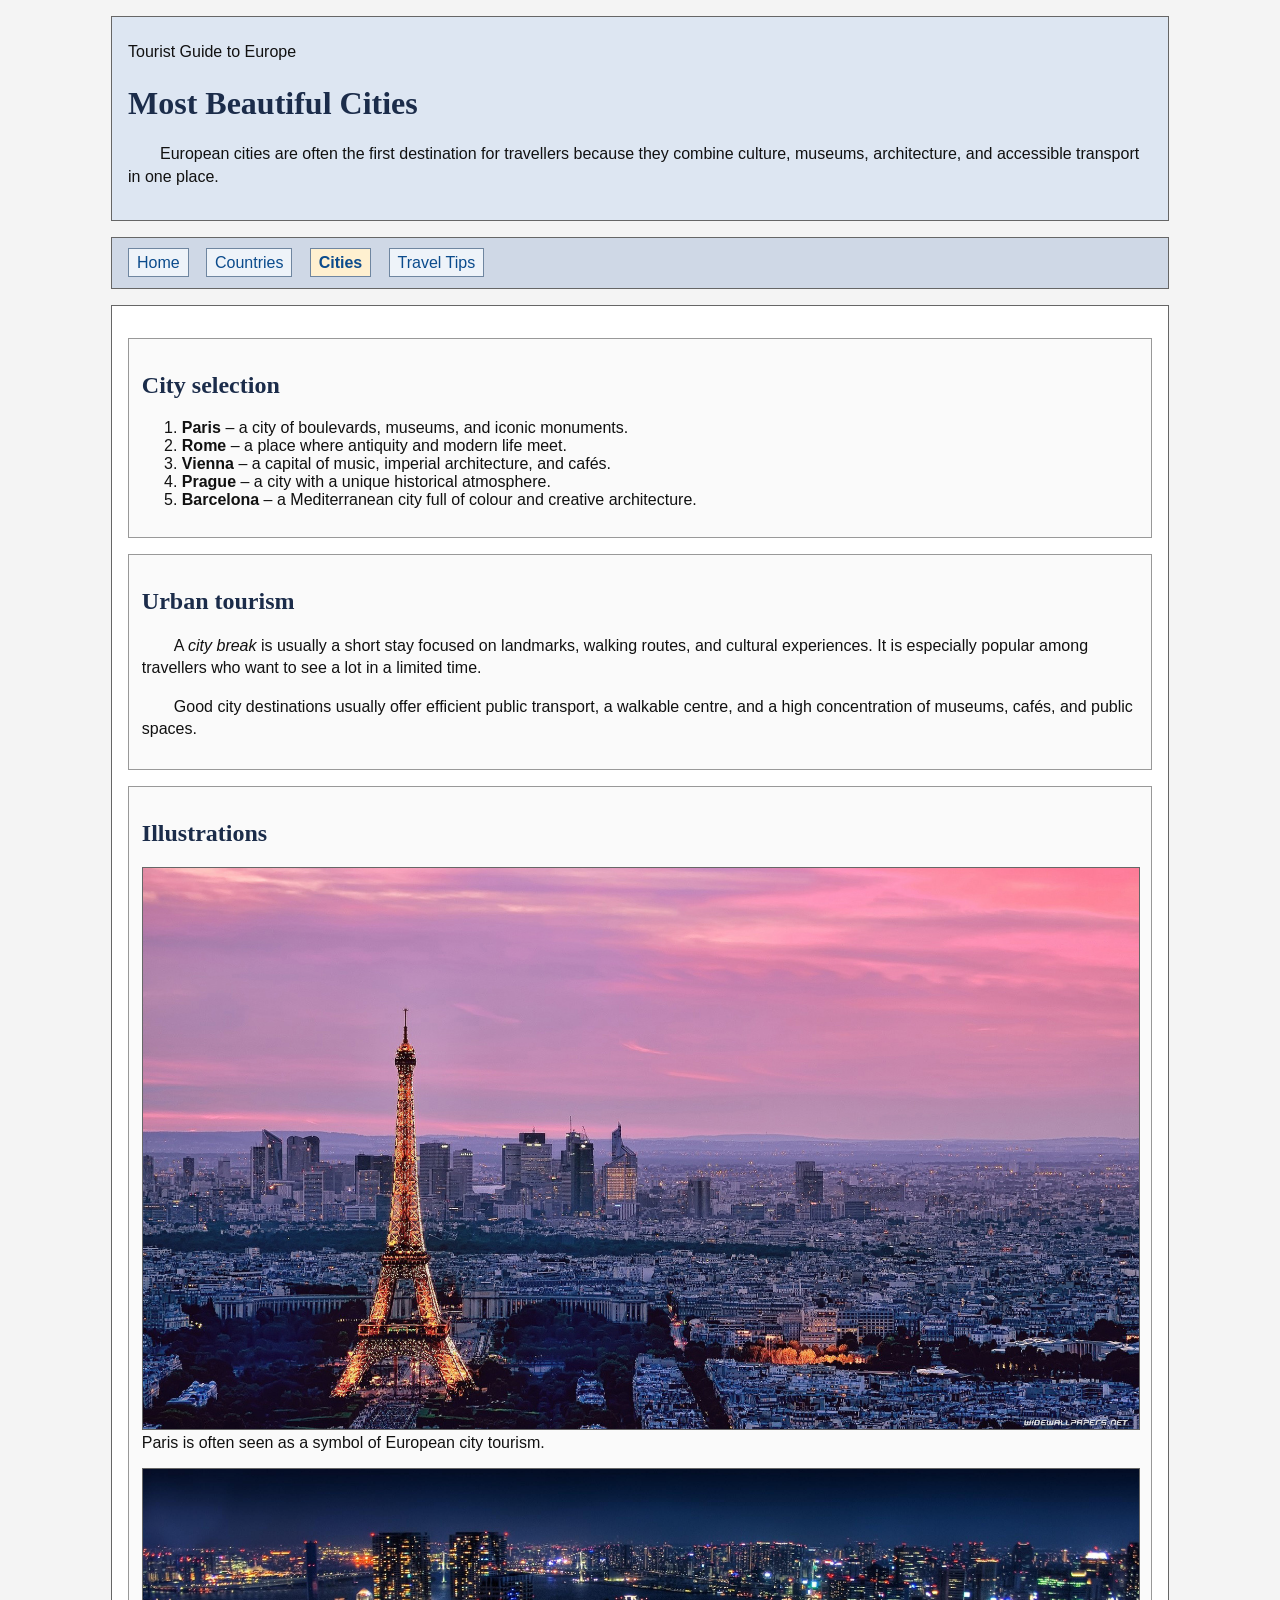
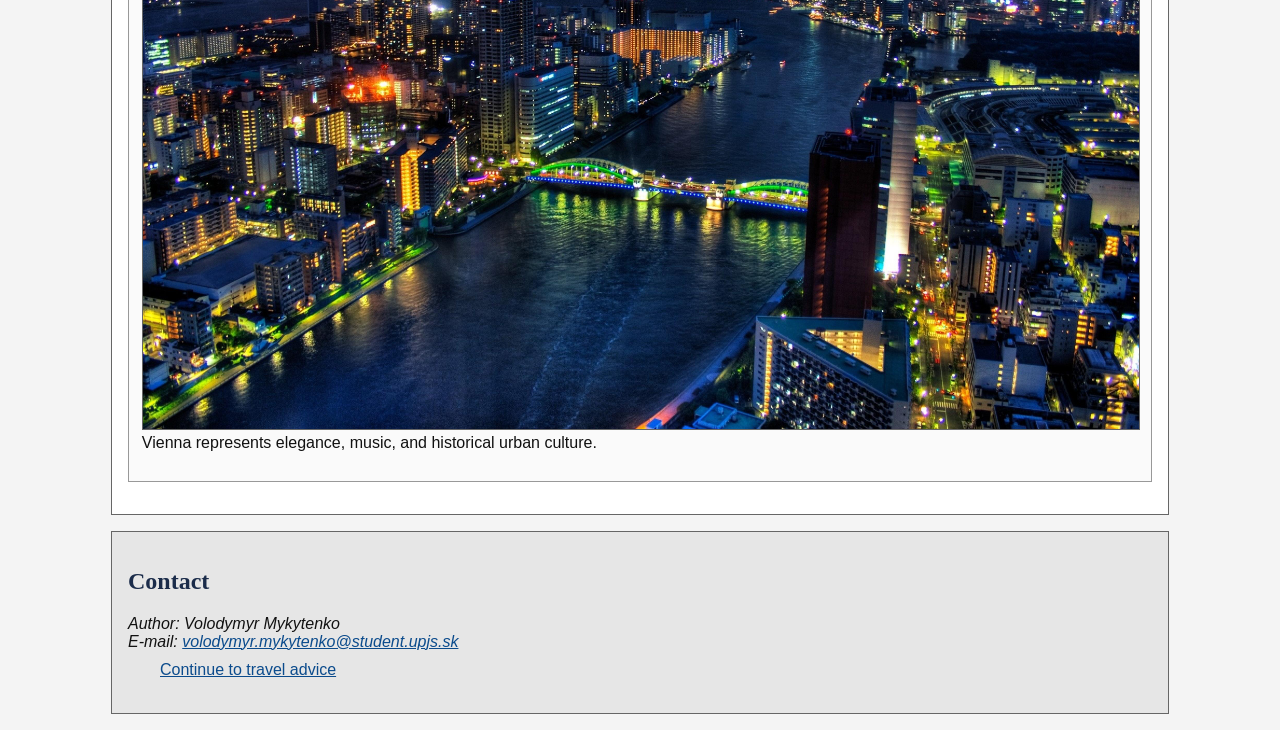
==== cities.html @ 405689cc "Add files via upload" ====
<!DOCTYPE html>
<html lang="en">
<head>
    <meta charset="UTF-8">
    <meta name="viewport" content="width=device-width, initial-scale=1.0">
    <meta name="author" content="Volodymyr Mykytenko">
    <meta name="description" content="Famous cities in Europe with short descriptions and images.">
    <meta name="keywords" content="Europe, cities, Paris, Rome, Vienna, Prague, Barcelona">
    <title>Tourist Guide to Europe | Cities</title>
    <link rel="stylesheet" href="styles/styly.css">
</head>
<body>
    <header>
        <p class="eyebrow">Tourist Guide to Europe</p>
        <h1>Most Beautiful Cities</h1>
        <p>
            European cities are often the first destination for travellers because they combine culture,
            museums, architecture, and accessible transport in one place.
        </p>
    </header>

    <nav aria-label="Main menu">
        <ul>
            <li><a href="index.html">Home</a></li>
            <li><a href="countries.html">Countries</a></li>
            <li><a href="cities.html" aria-current="page">Cities</a></li>
            <li><a href="tips.html">Travel Tips</a></li>
        </ul>
    </nav>

    <main>
        <section>
            <h2>City selection</h2>
            <ol>
                <li><strong>Paris</strong> – a city of boulevards, museums, and iconic monuments.</li>
                <li><strong>Rome</strong> – a place where antiquity and modern life meet.</li>
                <li><strong>Vienna</strong> – a capital of music, imperial architecture, and cafés.</li>
                <li><strong>Prague</strong> – a city with a unique historical atmosphere.</li>
                <li><strong>Barcelona</strong> – a Mediterranean city full of colour and creative architecture.</li>
            </ol>
        </section>

        <section>
            <h2>Urban tourism</h2>
            <p>
                A <dfn>city break</dfn> is usually a short stay focused on landmarks, walking routes,
                and cultural experiences. It is especially popular among travellers who want to see a lot in a limited time.
            </p>
            <p>
                Good city destinations usually offer efficient public transport, a walkable centre,
                and a high concentration of museums, cafés, and public spaces.
            </p>
        </section>

        <section class="gallery">
            <h2>Illustrations</h2>
            <figure>
                <img src="obrazky/paris.jpg" alt="Stylised symbol of Paris with the Eiffel Tower">
                <figcaption>Paris is often seen as a symbol of European city tourism.</figcaption>
            </figure>
            <figure>
                <img src="obrazky/wien.jpg" alt="Stylised symbol of Vienna architecture">
                <figcaption>Vienna represents elegance, music, and historical urban culture.</figcaption>
            </figure>
        </section>
    </main>

    <footer>
        <h2>Contact</h2>
        <address>
            Author: Volodymyr Mykytenko<br>
            E-mail: <a href="mailto:volodymyr.mykytenko@student.upjs.sk">volodymyr.mykytenko@student.upjs.sk</a>
        </address>
        <p><a href="tips.html">Continue to travel advice</a></p>
    </footer>
</body>
</html>
---- styles/styly.css ----
body {
    background-color: #f4f4f4;
    color: #111111;
    font-family: Verdana, Arial, Helvetica, sans-serif;
    margin: 0;
}

header,
nav,
main,
footer {
    width: 80%;
    margin: 1em auto;
    padding: 1em;
    border: 1px solid #666666;
}

header {
    background-color: #dde6f2;
}

nav {
    background-color: #cfd8e6;
}

main {
    background-color: #ffffff;
}

footer {
    background-color: #e6e6e6;
}

section,
article,
aside {
    margin-top: 1em;
    margin-bottom: 1em;
    padding: 0.8em;
    border: 1px solid #999999;
    background-color: #fafafa;
}

h1,
h2,
h3 {
    font-family: Georgia, "Times New Roman", Times, serif;
    color: #1b2c4a;
}

h1 {
    font-size: 2em;
}

h2 {
    font-size: 1.5em;
}

h3 {
    font-size: 1.2em;
}

p {
    text-indent: 2em;
    margin-top: 0.5em;
    margin-bottom: 1em;
    line-height: 1.4;
}

.eyebrow {
    text-indent: 0;
}

nav ul {
    margin: 0;
    padding: 0;
}

nav li {
    display: inline-block;
    margin-right: 0.8em;
}

nav a {
    padding: 0.3em 0.5em;
    border: 1px solid #6f86a0;
    background-color: #eef3f9;
    text-decoration: none;
}

nav a:link,
a:link {
    color: #0b4b8c;
}

nav a:visited,
a:visited {
    color: #6a3d8f;
}

nav a:hover,
a:hover {
    color: #b45100;
    background-color: #fff0d9;
}

nav a:focus,
a:focus {
    color: #b45100;
    background-color: #fff0d9;
}

nav a:active,
a:active {
    color: #ffffff;
    background-color: #8a3f00;
}

nav a[aria-current="page"] {
    font-weight: bold;
    background-color: #fff0d0;
}

img {
    border: 1px solid #666666;
    max-width: 100%;
    height: auto;
}

figure {
    margin: 1em 0;
}

figcaption,
address,
caption,
li,
dt,
dd,
summary,
th,
td {
    font-size: 1em;
}

table {
    width: 100%;
    border-collapse: collapse;
    margin-top: 1em;
}

th,
td {
    border: 1px solid #666666;
    padding: 0.4em;
    text-align: left;
}

th {
    background-color: #dde6f2;
}

caption {
    margin-bottom: 0.5em;
    font-weight: bold;
}

@media print {
    body,
    header,
    nav,
    main,
    footer,
    section,
    article,
    aside,
    table,
    th,
    td,
    img {
        background-color: #ffffff;
        color: #000000;
        border-color: #000000;
    }

    h1,
    h2,
    h3 {
        color: #000000;
        font-family: Verdana, Arial, Helvetica, sans-serif;
    }

    p,
    li,
    dt,
    dd,
    address,
    figcaption,
    caption,
    th,
    td,
    blockquote,
    summary,
    a {
        color: #000000;
        font-family: Georgia, "Times New Roman", Times, serif;
    }

    a {
        background-color: #ffffff;
        text-decoration: underline;
    }
}
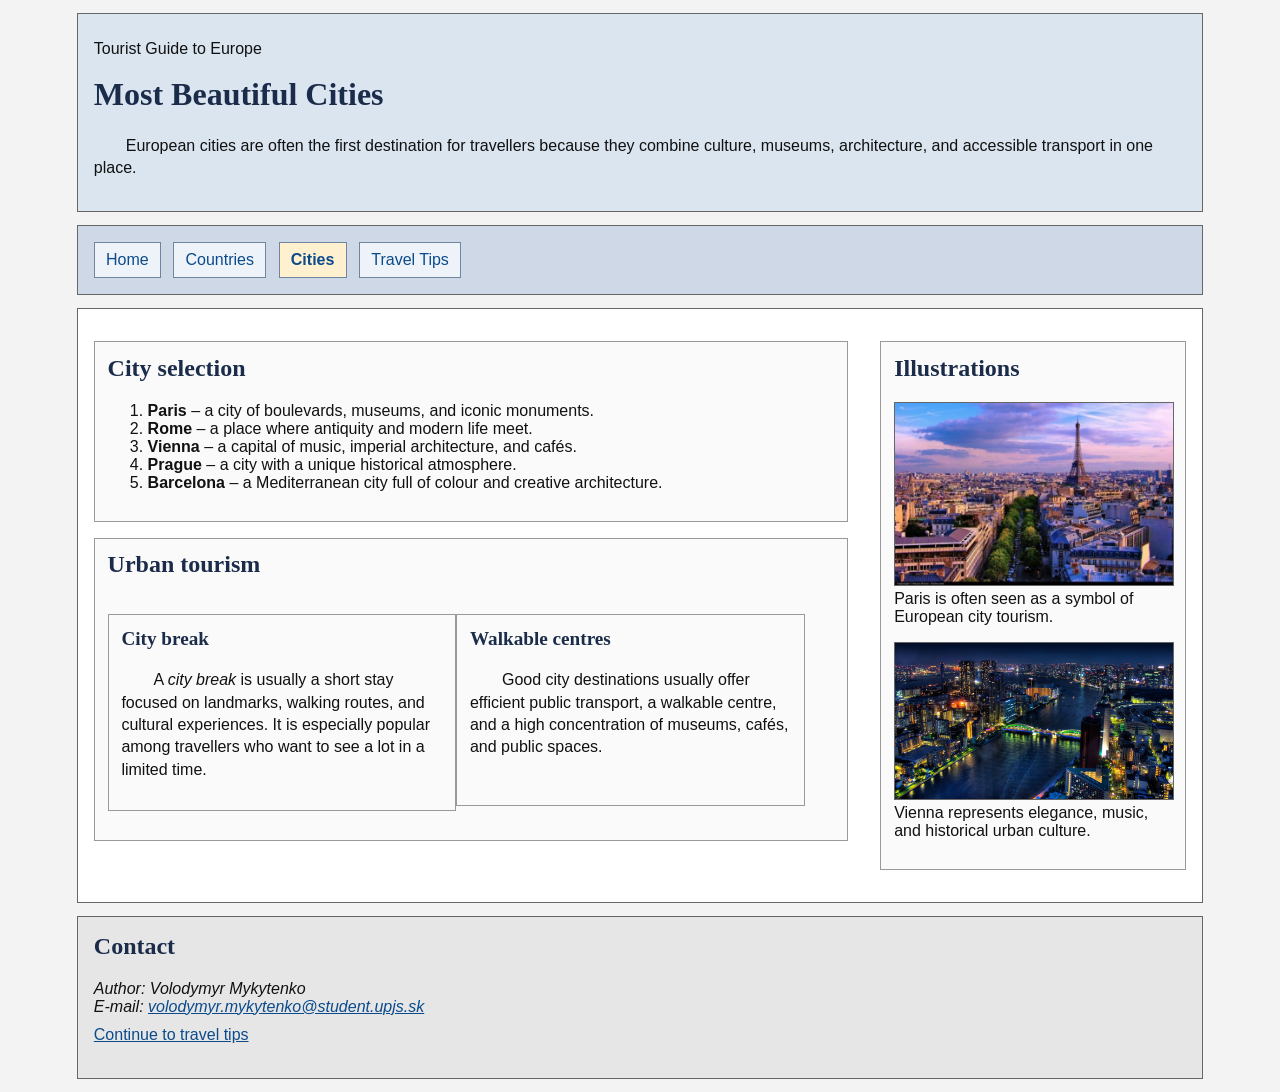
==== commit 6ba86a18: "Add files via upload" ====
--- a/cities.html
+++ b/cities.html
@@ -4,12 +4,11 @@
     <meta charset="UTF-8">
     <meta name="viewport" content="width=device-width, initial-scale=1.0">
     <meta name="author" content="Volodymyr Mykytenko">
+    <link rel="stylesheet" href="styles/styly.css">
     <meta name="description" content="Famous cities in Europe with short descriptions and images.">
-    <meta name="keywords" content="Europe, cities, Paris, Rome, Vienna, Prague, Barcelona">
     <title>Tourist Guide to Europe | Cities</title>
-    <link rel="stylesheet" href="styles/styly.css">
 </head>
-<body>
+<body class="site-cities">
     <header>
         <p class="eyebrow">Tourist Guide to Europe</p>
         <h1>Most Beautiful Cities</h1>
@@ -29,40 +28,48 @@
     </nav>
 
     <main>
-        <section>
-            <h2>City selection</h2>
-            <ol>
-                <li><strong>Paris</strong> – a city of boulevards, museums, and iconic monuments.</li>
-                <li><strong>Rome</strong> – a place where antiquity and modern life meet.</li>
-                <li><strong>Vienna</strong> – a capital of music, imperial architecture, and cafés.</li>
-                <li><strong>Prague</strong> – a city with a unique historical atmosphere.</li>
-                <li><strong>Barcelona</strong> – a Mediterranean city full of colour and creative architecture.</li>
-            </ol>
-        </section>
+        <div class="content-column">
+            <section>
+                <h2>City selection</h2>
+                <ol>
+                    <li><strong>Paris</strong> – a city of boulevards, museums, and iconic monuments.</li>
+                    <li><strong>Rome</strong> – a place where antiquity and modern life meet.</li>
+                    <li><strong>Vienna</strong> – a capital of music, imperial architecture, and cafés.</li>
+                    <li><strong>Prague</strong> – a city with a unique historical atmosphere.</li>
+                    <li><strong>Barcelona</strong> – a Mediterranean city full of colour and creative architecture.</li>
+                </ol>
+            </section>
 
-        <section>
-            <h2>Urban tourism</h2>
-            <p>
-                A <dfn>city break</dfn> is usually a short stay focused on landmarks, walking routes,
-                and cultural experiences. It is especially popular among travellers who want to see a lot in a limited time.
-            </p>
-            <p>
-                Good city destinations usually offer efficient public transport, a walkable centre,
-                and a high concentration of museums, cafés, and public spaces.
-            </p>
-        </section>
+            <section class="card-list">
+                <h2>Urban tourism</h2>
+                <article>
+                    <h3>City break</h3>
+                    <p>
+                        A <dfn>city break</dfn> is usually a short stay focused on landmarks, walking routes,
+                        and cultural experiences. It is especially popular among travellers who want to see a lot in a limited time.
+                    </p>
+                </article>
+                <article>
+                    <h3>Walkable centres</h3>
+                    <p>
+                        Good city destinations usually offer efficient public transport, a walkable centre,
+                        and a high concentration of museums, cafés, and public spaces.
+                    </p>
+                </article>
+            </section>
+        </div>
 
-        <section class="gallery">
+        <aside class="side-column">
             <h2>Illustrations</h2>
             <figure>
-                <img src="obrazky/paris.jpg" alt="Stylised symbol of Paris with the Eiffel Tower">
+                <img src="obrazky/pariz.jpg" alt="Stylised symbol of Paris with the Eiffel Tower">
                 <figcaption>Paris is often seen as a symbol of European city tourism.</figcaption>
             </figure>
             <figure>
                 <img src="obrazky/wien.jpg" alt="Stylised symbol of Vienna architecture">
                 <figcaption>Vienna represents elegance, music, and historical urban culture.</figcaption>
             </figure>
-        </section>
+        </aside>
     </main>
 
     <footer>
@@ -71,7 +78,7 @@
             Author: Volodymyr Mykytenko<br>
             E-mail: <a href="mailto:volodymyr.mykytenko@student.upjs.sk">volodymyr.mykytenko@student.upjs.sk</a>
         </address>
-        <p><a href="tips.html">Continue to travel advice</a></p>
+        <p class="no-indent"><a href="tips.html">Continue to travel tips</a></p>
     </footer>
 </body>
 </html>
--- a/styles/styly.css
+++ b/styles/styly.css
@@ -1,22 +1,35 @@
+article,
+aside,
+figcaption,
+figure,
+footer,
+header,
+main,
+nav,
+section {
+    display: block;
+}
+
 body {
-    background-color: #f4f4f4;
+    margin: 0;
+    background-color: #f3f3f3;
     color: #111111;
     font-family: Verdana, Arial, Helvetica, sans-serif;
-    margin: 0;
 }
 
 header,
 nav,
 main,
 footer {
-    width: 80%;
-    margin: 1em auto;
+    width: 94%;
+    margin: 0.8em auto;
     padding: 1em;
     border: 1px solid #666666;
+    box-sizing: border-box;
 }
 
 header {
-    background-color: #dde6f2;
+    background-color: #dbe5f0;
 }
 
 nav {
@@ -25,10 +38,17 @@
 
 main {
     background-color: #ffffff;
+    overflow: hidden;
 }
 
 footer {
     background-color: #e6e6e6;
+}
+
+.content-column,
+.side-column {
+    width: 100%;
+    box-sizing: border-box;
 }
 
 section,
@@ -44,6 +64,7 @@
 h1,
 h2,
 h3 {
+    margin-top: 0;
     font-family: Georgia, "Times New Roman", Times, serif;
     color: #1b2c4a;
 }
@@ -61,28 +82,41 @@
 }
 
 p {
-    text-indent: 2em;
     margin-top: 0.5em;
     margin-bottom: 1em;
     line-height: 1.4;
-}
-
-.eyebrow {
+    text-indent: 2em;
+}
+
+.no-indent,
+.eyebrow,
+figcaption,
+caption,
+nav p,
+address,
+summary,
+li,
+dt,
+dd,
+th,
+td {
     text-indent: 0;
 }
 
 nav ul {
+    list-style-type: none;
     margin: 0;
     padding: 0;
 }
 
 nav li {
-    display: inline-block;
-    margin-right: 0.8em;
+    display: block;
+    margin-bottom: 0.4em;
 }
 
 nav a {
-    padding: 0.3em 0.5em;
+    display: block;
+    padding: 0.5em 0.7em;
     border: 1px solid #6f86a0;
     background-color: #eef3f9;
     text-decoration: none;
@@ -99,11 +133,7 @@
 }
 
 nav a:hover,
-a:hover {
-    color: #b45100;
-    background-color: #fff0d9;
-}
-
+a:hover,
 nav a:focus,
 a:focus {
     color: #b45100;
@@ -122,25 +152,13 @@
 }
 
 img {
-    border: 1px solid #666666;
     max-width: 100%;
     height: auto;
+    border: 1px solid #666666;
 }
 
 figure {
     margin: 1em 0;
-}
-
-figcaption,
-address,
-caption,
-li,
-dt,
-dd,
-summary,
-th,
-td {
-    font-size: 1em;
 }
 
 table {
@@ -163,6 +181,73 @@
 caption {
     margin-bottom: 0.5em;
     font-weight: bold;
+}
+
+.card-list article {
+    margin-bottom: 1em;
+}
+
+@media screen and (min-width: 700px) {
+    header,
+    nav,
+    main,
+    footer {
+        width: 92%;
+    }
+
+    nav li {
+        display: inline-block;
+        margin-right: 0.5em;
+        margin-bottom: 0;
+    }
+
+    nav a {
+        display: inline-block;
+    }
+
+    .card-list article {
+        float: left;
+        width: 48%;
+        margin-right: 2%;
+        box-sizing: border-box;
+        min-height: 11em;
+    }
+
+    .card-list article:nth-child(2n) {
+        margin-right: 0;
+    }
+
+    .card-list::after {
+        content: "";
+        display: block;
+        clear: both;
+    }
+}
+
+@media screen and (min-width: 1000px) {
+    header,
+    nav,
+    main,
+    footer {
+        width: 88%;
+        max-width: 1200px;
+    }
+
+    .content-column {
+        float: left;
+        width: 69%;
+    }
+
+    .side-column {
+        float: right;
+        width: 28%;
+    }
+
+    .site-home .card-list article,
+    .site-countries .card-list article,
+    .site-cities .card-list article {
+        min-height: 12em;
+    }
 }
 
 @media print {
@@ -178,8 +263,8 @@
     th,
     td,
     img {
+        color: #000000;
         background-color: #ffffff;
-        color: #000000;
         border-color: #000000;
     }
 
@@ -206,7 +291,7 @@
         font-family: Georgia, "Times New Roman", Times, serif;
     }
 
-    a {
+    nav a {
         background-color: #ffffff;
         text-decoration: underline;
     }
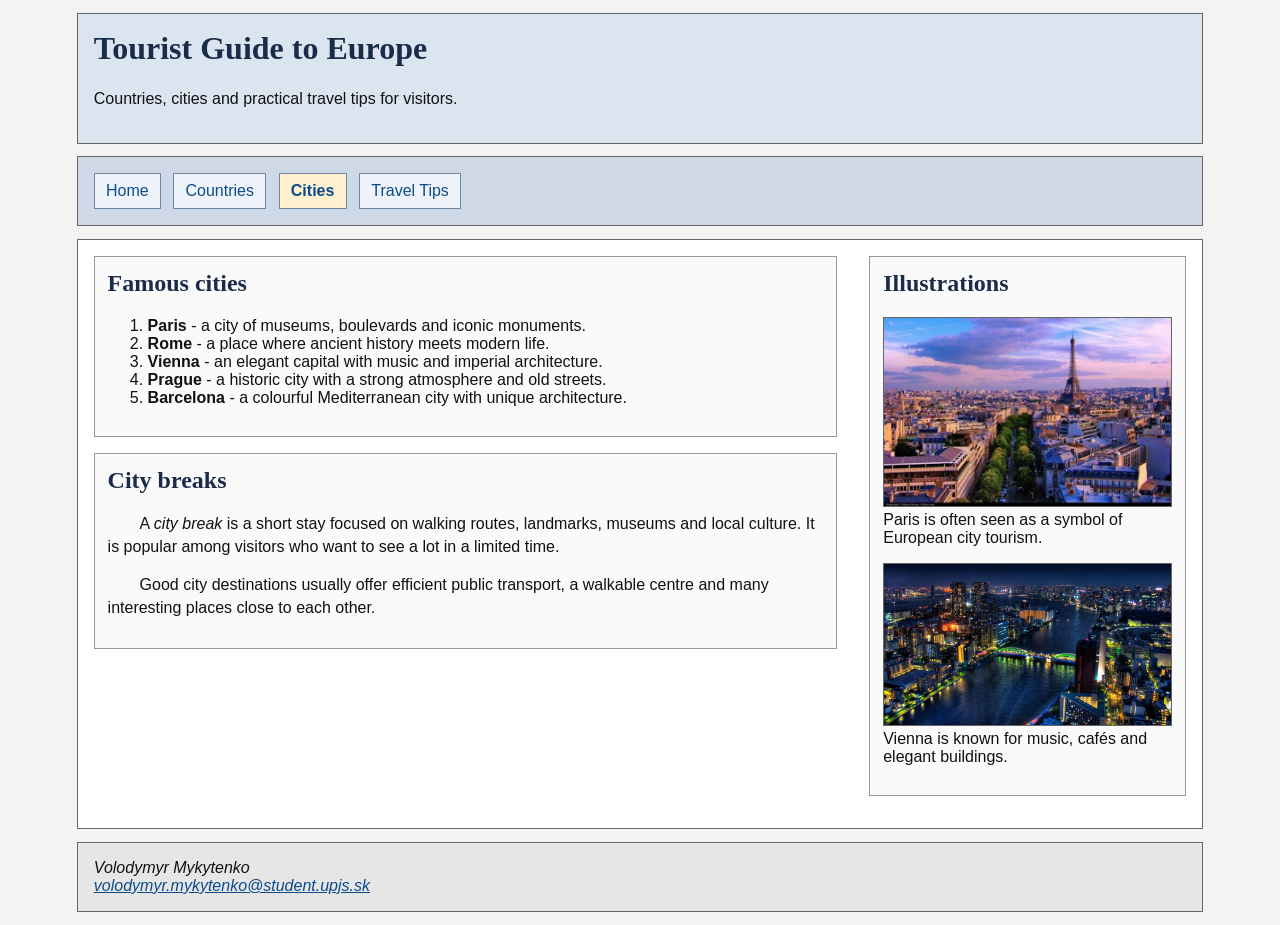
==== commit 05633a1c: "Add files via upload" ====
--- a/cities.html
+++ b/cities.html
@@ -4,18 +4,14 @@
     <meta charset="UTF-8">
     <meta name="viewport" content="width=device-width, initial-scale=1.0">
     <meta name="author" content="Volodymyr Mykytenko">
+    <meta name="description" content="Selected European cities and short notes about city tourism.">
     <link rel="stylesheet" href="styles/styly.css">
-    <meta name="description" content="Famous cities in Europe with short descriptions and images.">
-    <title>Tourist Guide to Europe | Cities</title>
+    <title>Tourist Guide to Europe - Cities</title>
 </head>
-<body class="site-cities">
+<body>
     <header>
-        <p class="eyebrow">Tourist Guide to Europe</p>
-        <h1>Most Beautiful Cities</h1>
-        <p>
-            European cities are often the first destination for travellers because they combine culture,
-            museums, architecture, and accessible transport in one place.
-        </p>
+        <h1>Tourist Guide to Europe</h1>
+        <p class="site-description">Countries, cities and practical travel tips for visitors.</p>
     </header>
 
     <nav aria-label="Main menu">
@@ -30,32 +26,26 @@
     <main>
         <div class="content-column">
             <section>
-                <h2>City selection</h2>
+                <h2>Famous cities</h2>
                 <ol>
-                    <li><strong>Paris</strong> – a city of boulevards, museums, and iconic monuments.</li>
-                    <li><strong>Rome</strong> – a place where antiquity and modern life meet.</li>
-                    <li><strong>Vienna</strong> – a capital of music, imperial architecture, and cafés.</li>
-                    <li><strong>Prague</strong> – a city with a unique historical atmosphere.</li>
-                    <li><strong>Barcelona</strong> – a Mediterranean city full of colour and creative architecture.</li>
+                    <li><strong>Paris</strong> - a city of museums, boulevards and iconic monuments.</li>
+                    <li><strong>Rome</strong> - a place where ancient history meets modern life.</li>
+                    <li><strong>Vienna</strong> - an elegant capital with music and imperial architecture.</li>
+                    <li><strong>Prague</strong> - a historic city with a strong atmosphere and old streets.</li>
+                    <li><strong>Barcelona</strong> - a colourful Mediterranean city with unique architecture.</li>
                 </ol>
             </section>
 
-            <section class="card-list">
-                <h2>Urban tourism</h2>
-                <article>
-                    <h3>City break</h3>
-                    <p>
-                        A <dfn>city break</dfn> is usually a short stay focused on landmarks, walking routes,
-                        and cultural experiences. It is especially popular among travellers who want to see a lot in a limited time.
-                    </p>
-                </article>
-                <article>
-                    <h3>Walkable centres</h3>
-                    <p>
-                        Good city destinations usually offer efficient public transport, a walkable centre,
-                        and a high concentration of museums, cafés, and public spaces.
-                    </p>
-                </article>
+            <section>
+                <h2>City breaks</h2>
+                <p>
+                    A <dfn>city break</dfn> is a short stay focused on walking routes, landmarks,
+                    museums and local culture. It is popular among visitors who want to see a lot in a limited time.
+                </p>
+                <p>
+                    Good city destinations usually offer efficient public transport, a walkable centre
+                    and many interesting places close to each other.
+                </p>
             </section>
         </div>
 
@@ -67,18 +57,16 @@
             </figure>
             <figure>
                 <img src="obrazky/wien.jpg" alt="Stylised symbol of Vienna architecture">
-                <figcaption>Vienna represents elegance, music, and historical urban culture.</figcaption>
+                <figcaption>Vienna is known for music, cafés and elegant buildings.</figcaption>
             </figure>
         </aside>
     </main>
 
     <footer>
-        <h2>Contact</h2>
         <address>
-            Author: Volodymyr Mykytenko<br>
-            E-mail: <a href="mailto:volodymyr.mykytenko@student.upjs.sk">volodymyr.mykytenko@student.upjs.sk</a>
+            Volodymyr Mykytenko<br>
+            <a href="mailto:volodymyr.mykytenko@student.upjs.sk">volodymyr.mykytenko@student.upjs.sk</a>
         </address>
-        <p class="no-indent"><a href="tips.html">Continue to travel tips</a></p>
     </footer>
 </body>
 </html>
--- a/styles/styly.css
+++ b/styles/styly.css
@@ -10,6 +10,10 @@
     display: block;
 }
 
+* {
+    box-sizing: border-box;
+}
+
 body {
     margin: 0;
     background-color: #f3f3f3;
@@ -25,7 +29,6 @@
     margin: 0.8em auto;
     padding: 1em;
     border: 1px solid #666666;
-    box-sizing: border-box;
 }
 
 header {
@@ -48,14 +51,18 @@
 .content-column,
 .side-column {
     width: 100%;
-    box-sizing: border-box;
 }
 
 section,
 article,
 aside {
-    margin-top: 1em;
-    margin-bottom: 1em;
+    margin: 0 0 1em 0;
+    padding: 0.8em;
+    border: 1px solid #999999;
+    background-color: #fafafa;
+}
+
+.side-column {
     padding: 0.8em;
     border: 1px solid #999999;
     background-color: #fafafa;
@@ -81,18 +88,10 @@
     font-size: 1.2em;
 }
 
-p {
-    margin-top: 0.5em;
-    margin-bottom: 1em;
-    line-height: 1.4;
-    text-indent: 2em;
-}
-
+.site-description,
 .no-indent,
-.eyebrow,
 figcaption,
 caption,
-nav p,
 address,
 summary,
 li,
@@ -103,14 +102,20 @@
     text-indent: 0;
 }
 
+p {
+    margin-top: 0.5em;
+    margin-bottom: 1em;
+    line-height: 1.4;
+    text-indent: 2em;
+}
+
 nav ul {
-    list-style-type: none;
     margin: 0;
     padding: 0;
+    list-style-type: none;
 }
 
 nav li {
-    display: block;
     margin-bottom: 0.4em;
 }
 
@@ -122,26 +127,26 @@
     text-decoration: none;
 }
 
-nav a:link,
-a:link {
+a:link,
+nav a:link {
     color: #0b4b8c;
 }
 
-nav a:visited,
-a:visited {
+a:visited,
+nav a:visited {
     color: #6a3d8f;
 }
 
+a:hover,
+a:focus,
 nav a:hover,
-a:hover,
-nav a:focus,
-a:focus {
+nav a:focus {
     color: #b45100;
     background-color: #fff0d9;
 }
 
-nav a:active,
-a:active {
+a:active,
+nav a:active {
     color: #ffffff;
     background-color: #8a3f00;
 }
@@ -181,10 +186,6 @@
 caption {
     margin-bottom: 0.5em;
     font-weight: bold;
-}
-
-.card-list article {
-    margin-bottom: 1em;
 }
 
 @media screen and (min-width: 700px) {
@@ -203,24 +204,6 @@
 
     nav a {
         display: inline-block;
-    }
-
-    .card-list article {
-        float: left;
-        width: 48%;
-        margin-right: 2%;
-        box-sizing: border-box;
-        min-height: 11em;
-    }
-
-    .card-list article:nth-child(2n) {
-        margin-right: 0;
-    }
-
-    .card-list::after {
-        content: "";
-        display: block;
-        clear: both;
     }
 }
 
@@ -235,18 +218,12 @@
 
     .content-column {
         float: left;
-        width: 69%;
+        width: 68%;
     }
 
     .side-column {
         float: right;
-        width: 28%;
-    }
-
-    .site-home .card-list article,
-    .site-countries .card-list article,
-    .site-cities .card-list article {
-        min-height: 12em;
+        width: 29%;
     }
 }
 
@@ -259,6 +236,7 @@
     section,
     article,
     aside,
+    .side-column,
     table,
     th,
     td,
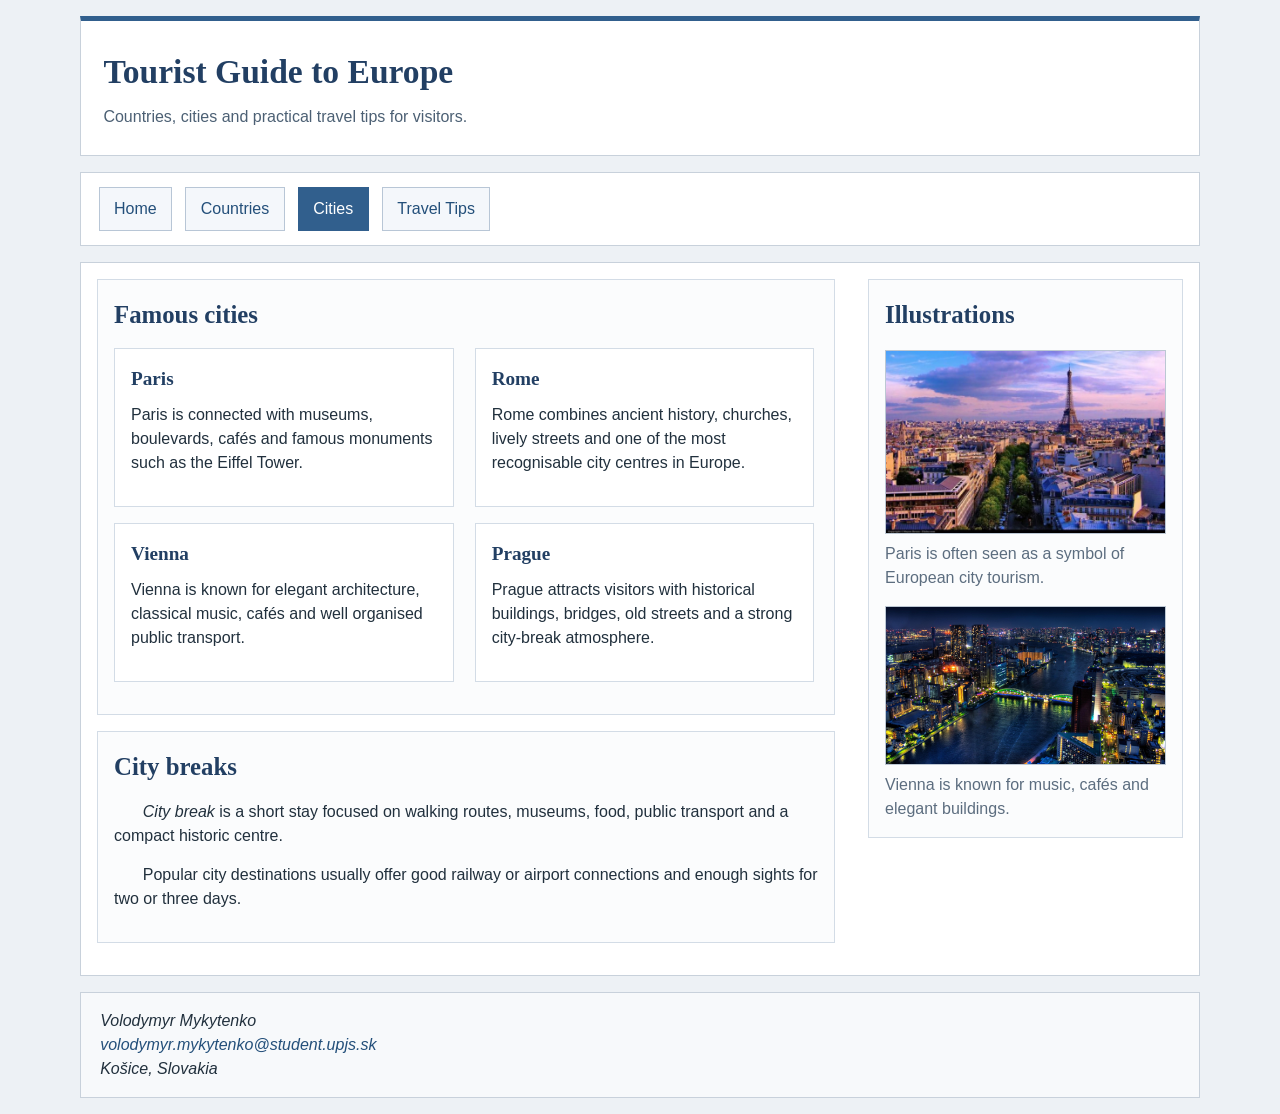
==== commit afbc98cb: "Add files via upload" ====
--- a/cities.html
+++ b/cities.html
@@ -6,7 +6,7 @@
     <meta name="author" content="Volodymyr Mykytenko">
     <meta name="description" content="Selected European cities and short notes about city tourism.">
     <link rel="stylesheet" href="styles/styly.css">
-    <title>Tourist Guide to Europe - Cities</title>
+    <title>Tourist Guide to Europe | Cities</title>
 </head>
 <body>
     <header>
@@ -24,48 +24,56 @@
     </nav>
 
     <main>
-        <div class="content-column">
-            <section>
+        <div class="primary-column">
+            <section class="content-box">
                 <h2>Famous cities</h2>
-                <ol>
-                    <li><strong>Paris</strong> - a city of museums, boulevards and iconic monuments.</li>
-                    <li><strong>Rome</strong> - a place where ancient history meets modern life.</li>
-                    <li><strong>Vienna</strong> - an elegant capital with music and imperial architecture.</li>
-                    <li><strong>Prague</strong> - a historic city with a strong atmosphere and old streets.</li>
-                    <li><strong>Barcelona</strong> - a colourful Mediterranean city with unique architecture.</li>
-                </ol>
+                <div class="card-grid">
+                    <article class="city-card">
+                        <h3>Paris</h3>
+                        <p>Paris is connected with museums, boulevards, cafés and famous monuments such as the Eiffel Tower.</p>
+                    </article>
+                    <article class="city-card">
+                        <h3>Rome</h3>
+                        <p>Rome combines ancient history, churches, lively streets and one of the most recognisable city centres in Europe.</p>
+                    </article>
+                    <article class="city-card">
+                        <h3>Vienna</h3>
+                        <p>Vienna is known for elegant architecture, classical music, cafés and well organised public transport.</p>
+                    </article>
+                    <article class="city-card">
+                        <h3>Prague</h3>
+                        <p>Prague attracts visitors with historical buildings, bridges, old streets and a strong city-break atmosphere.</p>
+                    </article>
+                </div>
             </section>
 
-            <section>
+            <section class="content-box">
                 <h2>City breaks</h2>
-                <p>
-                    A <dfn>city break</dfn> is a short stay focused on walking routes, landmarks,
-                    museums and local culture. It is popular among visitors who want to see a lot in a limited time.
-                </p>
-                <p>
-                    Good city destinations usually offer efficient public transport, a walkable centre
-                    and many interesting places close to each other.
-                </p>
+                <p><dfn>City break</dfn> is a short stay focused on walking routes, museums, food, public transport and a compact historic centre.</p>
+                <p>Popular city destinations usually offer good railway or airport connections and enough sights for two or three days.</p>
             </section>
         </div>
 
         <aside class="side-column">
-            <h2>Illustrations</h2>
-            <figure>
-                <img src="obrazky/pariz.jpg" alt="Stylised symbol of Paris with the Eiffel Tower">
-                <figcaption>Paris is often seen as a symbol of European city tourism.</figcaption>
-            </figure>
-            <figure>
-                <img src="obrazky/wien.jpg" alt="Stylised symbol of Vienna architecture">
-                <figcaption>Vienna is known for music, cafés and elegant buildings.</figcaption>
-            </figure>
+            <section class="sidebar-box">
+                <h2>Illustrations</h2>
+                <figure>
+                    <img src="obrazky/pariz.jpg" alt="Stylised symbol of Paris with the Eiffel Tower">
+                    <figcaption>Paris is often seen as a symbol of European city tourism.</figcaption>
+                </figure>
+                <figure>
+                    <img src="obrazky/wien.jpg" alt="Stylised symbol of Vienna architecture">
+                    <figcaption>Vienna is known for music, cafés and elegant buildings.</figcaption>
+                </figure>
+            </section>
         </aside>
     </main>
 
     <footer>
         <address>
             Volodymyr Mykytenko<br>
-            <a href="mailto:volodymyr.mykytenko@student.upjs.sk">volodymyr.mykytenko@student.upjs.sk</a>
+            <a href="mailto:volodymyr.mykytenko@student.upjs.sk">volodymyr.mykytenko@student.upjs.sk</a><br>
+            Košice, Slovakia
         </address>
     </footer>
 </body>
--- a/styles/styly.css
+++ b/styles/styly.css
@@ -16,9 +16,10 @@
 
 body {
     margin: 0;
-    background-color: #f3f3f3;
-    color: #111111;
+    background-color: #edf1f5;
+    color: #21303d;
     font-family: Verdana, Arial, Helvetica, sans-serif;
+    line-height: 1.5;
 }
 
 header,
@@ -26,46 +27,28 @@
 main,
 footer {
     width: 94%;
-    margin: 0.8em auto;
+    max-width: 1120px;
+    margin: 1em auto;
+    border: 1px solid #c8d1db;
+    background-color: #ffffff;
+}
+
+header {
+    padding: 1.6em 1.4em;
+    border-top: 5px solid #315f8d;
+}
+
+nav {
+    padding: 0.9em 1.1em;
+}
+
+main {
     padding: 1em;
-    border: 1px solid #666666;
-}
-
-header {
-    background-color: #dbe5f0;
-}
-
-nav {
-    background-color: #cfd8e6;
-}
-
-main {
-    background-color: #ffffff;
-    overflow: hidden;
 }
 
 footer {
-    background-color: #e6e6e6;
-}
-
-.content-column,
-.side-column {
-    width: 100%;
-}
-
-section,
-article,
-aside {
-    margin: 0 0 1em 0;
-    padding: 0.8em;
-    border: 1px solid #999999;
-    background-color: #fafafa;
-}
-
-.side-column {
-    padding: 0.8em;
-    border: 1px solid #999999;
-    background-color: #fafafa;
+    padding: 1em 1.2em;
+    background-color: #f7f9fb;
 }
 
 h1,
@@ -73,23 +56,25 @@
 h3 {
     margin-top: 0;
     font-family: Georgia, "Times New Roman", Times, serif;
-    color: #1b2c4a;
+    color: #223f63;
 }
 
 h1 {
-    font-size: 2em;
+    margin-bottom: 0.25em;
+    font-size: 2.1em;
 }
 
 h2 {
-    font-size: 1.5em;
+    margin-bottom: 0.6em;
+    font-size: 1.55em;
 }
 
 h3 {
+    margin-bottom: 0.45em;
     font-size: 1.2em;
 }
 
 .site-description,
-.no-indent,
 figcaption,
 caption,
 address,
@@ -98,94 +83,165 @@
 dt,
 dd,
 th,
-td {
+td,
+.no-indent {
     text-indent: 0;
 }
 
+.site-description {
+    margin: 0;
+    color: #4c6074;
+}
+
 p {
-    margin-top: 0.5em;
-    margin-bottom: 1em;
-    line-height: 1.4;
-    text-indent: 2em;
+    margin-top: 0.55em;
+    margin-bottom: 0.95em;
+    text-indent: 1.8em;
+}
+
+blockquote {
+    margin: 1em 0;
+    padding: 0.8em 1em;
+    border-left: 4px solid #89a6c3;
+    background-color: #f5f8fb;
 }
 
 nav ul {
     margin: 0;
     padding: 0;
-    list-style-type: none;
+    list-style: none;
 }
 
 nav li {
-    margin-bottom: 0.4em;
+    margin: 0 0 0.5em 0;
 }
 
 nav a {
     display: block;
-    padding: 0.5em 0.7em;
-    border: 1px solid #6f86a0;
-    background-color: #eef3f9;
+    padding: 0.55em 0.9em;
+    border: 1px solid #b8c6d6;
+    background-color: #f4f7fb;
+    color: #234f7a;
     text-decoration: none;
 }
 
-a:link,
-nav a:link {
-    color: #0b4b8c;
-}
-
-a:visited,
-nav a:visited {
-    color: #6a3d8f;
+a:link {
+    color: #234f7a;
+}
+
+a:visited {
+    color: #6b4c8f;
 }
 
 a:hover,
-a:focus,
-nav a:hover,
-nav a:focus {
-    color: #b45100;
-    background-color: #fff0d9;
-}
-
-a:active,
-nav a:active {
+a:focus {
+    color: #8a4d00;
+    background-color: #fff3dc;
+}
+
+a:active {
     color: #ffffff;
-    background-color: #8a3f00;
+    background-color: #a05b10;
 }
 
 nav a[aria-current="page"] {
-    font-weight: bold;
-    background-color: #fff0d0;
+    color: #ffffff;
+    border-color: #315f8d;
+    background-color: #315f8d;
+}
+
+.intro,
+.sidebar-box,
+.content-box,
+.country-card,
+.city-card,
+.tip-card,
+.table-box {
+    margin-bottom: 1em;
+    padding: 1em;
+    border: 1px solid #d3dce6;
+    background-color: #fbfcfd;
+}
+
+.intro {
+    background-color: #f8fbff;
+}
+
+.feature-grid article,
+.card-grid article {
+    margin-bottom: 1em;
+    padding: 1em;
+    border: 1px solid #d3dce6;
+    background-color: #ffffff;
+}
+
+.feature-grid p,
+.card-grid p,
+.sidebar-box p {
+    text-indent: 0;
+}
+
+figure {
+    margin: 1em 0 0 0;
 }
 
 img {
+    display: block;
+    width: 100%;
     max-width: 100%;
     height: auto;
-    border: 1px solid #666666;
-}
-
-figure {
-    margin: 1em 0;
+    border: 1px solid #bcc7d3;
+    background-color: #ffffff;
+}
+
+figcaption {
+    margin-top: 0.5em;
+    color: #5c6d7f;
+}
+
+ul,
+ol,
+dl {
+    margin-top: 0.5em;
+    margin-bottom: 0.8em;
+    padding-left: 1.4em;
+}
+
+dd {
+    margin-bottom: 0.6em;
+}
+
+.table-wrap {
+    overflow-x: auto;
 }
 
 table {
     width: 100%;
     border-collapse: collapse;
-    margin-top: 1em;
+    margin-top: 0.8em;
+    background-color: #ffffff;
 }
 
 th,
 td {
-    border: 1px solid #666666;
-    padding: 0.4em;
+    border: 1px solid #bcc7d3;
+    padding: 0.55em;
     text-align: left;
+    vertical-align: top;
 }
 
 th {
-    background-color: #dde6f2;
+    background-color: #e8eff6;
 }
 
 caption {
-    margin-bottom: 0.5em;
+    margin-bottom: 0.45em;
     font-weight: bold;
+    color: #223f63;
+}
+
+footer a {
+    text-decoration: none;
 }
 
 @media screen and (min-width: 700px) {
@@ -198,25 +254,48 @@
 
     nav li {
         display: inline-block;
-        margin-right: 0.5em;
-        margin-bottom: 0;
+        margin: 0 0.55em 0 0;
     }
 
     nav a {
         display: inline-block;
     }
-}
-
-@media screen and (min-width: 1000px) {
+
+    .feature-grid,
+    .card-grid {
+        font-size: 0;
+    }
+
+    .feature-grid article,
+    .card-grid article {
+        display: inline-block;
+        width: 48.5%;
+        margin-right: 3%;
+        vertical-align: top;
+        font-size: 1rem;
+    }
+
+    .feature-grid article:nth-child(2n),
+    .card-grid article:nth-child(2n) {
+        margin-right: 0;
+    }
+}
+
+@media screen and (min-width: 1020px) {
     header,
     nav,
     main,
     footer {
         width: 88%;
-        max-width: 1200px;
-    }
-
-    .content-column {
+    }
+
+    main::after {
+        content: "";
+        display: block;
+        clear: both;
+    }
+
+    .primary-column {
         float: left;
         width: 68%;
     }
@@ -224,6 +303,11 @@
     .side-column {
         float: right;
         width: 29%;
+    }
+
+    .feature-grid article,
+    .card-grid article {
+        width: 48.2%;
     }
 }
 
@@ -233,10 +317,15 @@
     nav,
     main,
     footer,
-    section,
-    article,
-    aside,
-    .side-column,
+    .intro,
+    .sidebar-box,
+    .content-box,
+    .country-card,
+    .city-card,
+    .tip-card,
+    .table-box,
+    .feature-grid article,
+    .card-grid article,
     table,
     th,
     td,
@@ -244,6 +333,7 @@
         color: #000000;
         background-color: #ffffff;
         border-color: #000000;
+        box-shadow: none;
     }
 
     h1,
@@ -258,19 +348,15 @@
     dt,
     dd,
     address,
+    td,
+    th,
     figcaption,
-    caption,
-    th,
-    td,
-    blockquote,
-    summary,
-    a {
+    caption {
+        font-family: Georgia, "Times New Roman", Times, serif;
+    }
+
+    nav a {
         color: #000000;
-        font-family: Georgia, "Times New Roman", Times, serif;
-    }
-
-    nav a {
         background-color: #ffffff;
-        text-decoration: underline;
-    }
-}
+    }
+}
